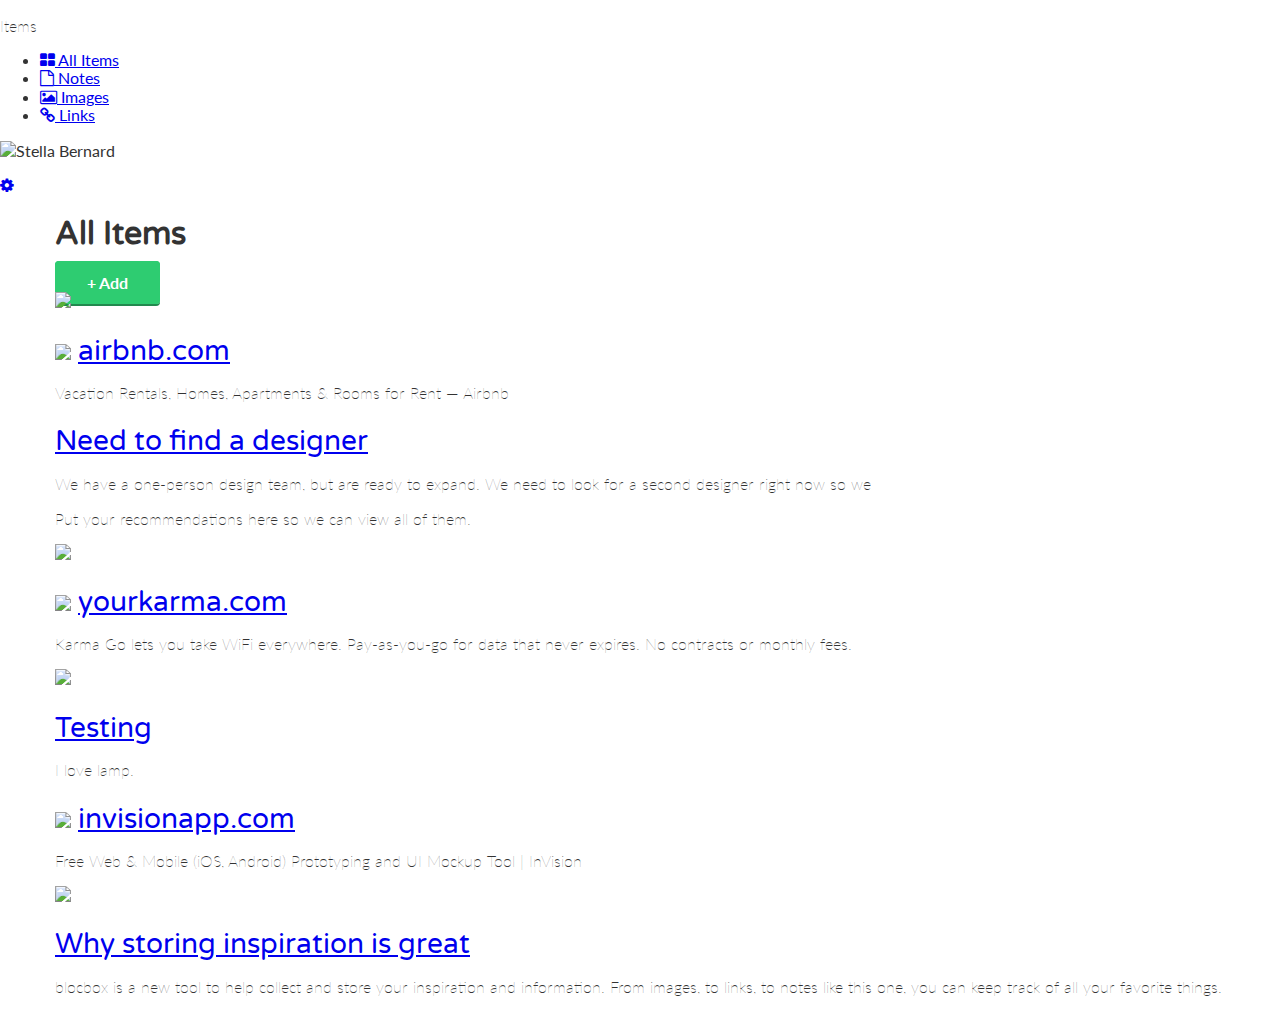
==== dashboard.html @ 7bbc4e4f "Dashboard html completed" ====
<!DOCTYPE html>
<html lang="en-us">
<head>
  <meta http-equiv="X-UA-Compatible" content="IE=Edge">
  <meta name="viewport" content="width=device-width, initial-scale=1">
  <meta charset="utf-8">
  <title>Dashboard | Blocbox</title>

  <!-- Google Fonts -->
  <link href='http://fonts.googleapis.com/css?family=Lato:300,400,700,300italic,400italic,700italic|Varela+Round' rel='stylesheet' type='text/css'>

  <!--CSS-->
  <link rel="stylesheet" href="css/normalize.css">
  <link rel="stylesheet" href="css/style.css">
  <link rel="stylesheet" href="css/font-awesome.css">
  <link rel="stylesheet" href="css/animate.min.css">
  
  <!--imageposts link-->
  <link rel="html" href="html/imageposts.html">

</head>

<body class="dashboard">
  <!--LEFT NAV -->
  <nav id="left-nav" class="left-nav">
    <a href="#" class="site-logo"><imgsrc="images/site-logo.png" /> </a>
    <div class="items">
      <p>Items</p>
      <ul>
        <li><a href="#"><i class="fa fa-th-large"></i> All Items</a></li>
        <li><a href="#"><i class="fa fa-file-o"></i> Notes</a></li>
        <li><a href="#"><i class="fa fa-picture-o"></i> Images</a></li>
        <li><a href="#"><i class="fa fa-link"></i> Links</a></li>
      </ul>
    </div>
      <div class="settings">
        <img src="https://s3.amazonaws.com/uifaces/faces/twitter/adellecharles/128.jpg"
        <p>Stella Bernard</p>
        <a href="#"><i class="fa fa-cog"></i></a>
      </div>
  </nav>
  <main role="main">
    <!-- Benefits -->
    <section class="content">
     <div class="container">
       <div class="header">
         <h1>All Items</h1>
         <a href="#" class="btn">+ Add</a>
       </div>
     </div>
     <div class="container">
       <div class="content-item">
         <div class="item-box">
           <img src="https://images.pexels.com/photos/3540/restaurant-alcohol-bar-drinks.jpg?h=350&auto=compress&cs=tinysrgb">
         </div>
       </div>
       <div class="content-item">
         <div class="item-box">
           <h2><img class="favicon" src="https://www.airbnb.com/favicon.ico"> <a href="#">airbnb.com</a></h2>
           <p>Vacation Rentals, Homes, Apartments &amp; Rooms for Rent &mdash; Airbnb</p>
         </div>
       </div>
       <div class="content-item">
         <div class="item-box">
           <h2><a href="#">Need to find a designer</a></h2>
           <p>We have a one-person design team, but are ready to expand. We need to look for a second designer right now so we</p>
           <p>Put your recommendations here so we can view all of them.</p>
         </div>
       </div>
       <div class="content-item">
         <div class="item-box">
          <img src="http://68.media.tumblr.com/0390d80d6c8cc4a7096033182a4bfe8a/tumblr_ndyvukSjNl1tubinno1_1280.jpg">
         </div>
       </div>
       <div class="content-item">
         <div class="item-box">
           <h2><img class="favicon" src="https://www.yourkarma.com/favicon.ico"> <a href="#">yourkarma.com</a></h2>
           <p>Karma Go lets you take WiFi everywhere. Pay-as-you-go for data that never expires. No contracts or monthly fees.</p>
         </div>
       </div>
       <div class="content-item">
         <div class="item-box">
           <img src="https://s3.amazonaws.com/StartupStockPhotos/20140808_StartupStockPhotos/59.jpg">
         </div>
       </div>
       <div class="content-item">
         <div class="item-box">
           <h2><a href="#">Testing</a></h2>
           <p>I love lamp.</p>
         </div>
       </div>
       <div class="content-item">
         <div class="item-box">
           <h2><img class="favicon" src="https://www.invisionapp.com/favicon.ico"> <a href="#">invisionapp.com</a></h2>
           <p>Free Web &amp; Mobile (iOS, Android) Prototyping and UI Mockup Tool | InVision</p>
         </div>
       </div>
       <div class="content-item">
         <div class="item-box">
           <img src="https://s3.amazonaws.com/StartupStockPhotos/uploads/15.jpg">
         </div>
       </div>
       <div class="content-item">
         <div class="item-box">
           <h2><a href="#">Why storing inspiration is great</a></h2>
           <p>blocbox is a new tool to help collect and store your inspiration and information. From images, to links, to notes like this one, you can keep track of all your favorite things.</p>
         </div>
       </div>
     </div>
    </section>
  </main>
</body>
</html>
---- css/style.css ----
html, body{
  overflow-x: hidden;
}
body {
  font-family: "Lato", Helvetica, Arial, sans-serif;
  color: #333333;
}
h1, h2, h3, h4, h5, h6 {
  font-family: "Varela Round", Helvetica, Arial, sans-serif;
}
h2 {
  font-size: 28px;
  font-weight: normal;
  margin-bottom: 5px;
}
p {
  font-size: 16px;
  line-height: 19px;
  font-weight: 100;
}

/* GRID */
.container {
  margin-right: auto;
  margin-left: auto;
  padding-left: 15px;
  padding-right: 15px;
  position: relative;
}
.container:before,
.container:after {
  content: " ";
  display: table;
}
.container:after {
  clear: both;
}
.one-half, .one-third, .one-fourth {
  width: 96%;
  float: left;
  position: relative;
  min-height: 1px;
  margin: 0 2% 20px;
}


/* HEADER */
header {
  color: #FFFFFF;
  background: #34495E;
  background-image: linear-gradient(206deg, #5F81A3 0%, #34495E 94%);
}
header nav {
  padding:1em 0;
}
header nav ul {
  display:inline;
  text-align: right;
  float:right;
  margin:0;
}
header nav ul > li {
  list-style-type: none;
  display: inline-block;
  margin:0 15px;
}
header nav ul > li.btn-outline {
  padding:10px 15px;
  border:2px solid #FFFFFF;
  border-radius: 4px;
}
header nav ul > li.btn-outline:hover {
  background:#FFFFFF;
}
header nav ul > li > a {
  color: #FFFFFF;
  text-decoration: none;
}
header nav ul > li.btn-outline:hover > a {
  color: #34495E;
}
header .hero {
  text-align: center;
  display: block;
  position: relative;
}
header .hero h1 {
  font-size:48px;
  font-weight: normal;
  margin:95px 0 0;
}
header .hero p {
  font-size: 22px;
  line-height: 26px;
  font-weight: 100;
  margin: 10px 0 40px;
}
header .hero img {
  display: block;
  margin: 3em auto 0;
  width: 50%;
}
/* BUTTONS */
.btn {
  border-radius: 4px;
  color:#FFFFFF;
  font-weight: 700;
  text-decoration: none;
  padding:10px 30px;
  background: #2ECC71;
  border: 2px solid #2ECC71;
  box-shadow: 0px 2px 0px 0px #22894E;
}

/* BENEFITS */
.benefits {
  text-align: center;
  display: block;
  position: relative;
}
.benefits ul{
  margin: 0 auto;
  padding:4em 0;
}
.benefits ul li {
  list-style-type: none;
  display: inline-block;
}
.benefits i {
  color:#3498DB;
  font-size:60px;
  margin:0;
  vertical-align: middle;
}
.benefits h2 {
  color:#3498Db;
}

/*PRICING*/
.pricing {
  background: #34495E url("../images/background.png") top center no-repeat;
  background: url ("../images/background.png") top center no-repeat, linear-gradient(206deg, #5F81A3 0%, #34495E 94%);
  background-size: cover;
  text-align: center;
  padding:4em 0;
}
.pricing h2, .pricing p {
  color:#FFFFFF;
}
.pricing ul {
  margin:0 auto;
  padding:2em 0;
}
.pricing ul li {
  list-style-type: none;
}
.box {
  padding:0 15px 15px;
  background: #FFFFFF;
  box-shadow: 0px 2px 4px 0px rgba(0, 0, 0, 0.20);
  min-height: 439px;
  position: relative;
  margin-top: 25px;
}
.box.middle {
  min-height: 485px;
  margin-top:0px;
}
.box h3 {
  font-family: "Lato", Helvetica, arial, sans-serif;
  font-weight: 600;
  text-transform: uppercase;
  background: #E2E2E2;
  box-shadow: 0px 1px 2px 0px rgba(0, 0, 0, 0.40);
  left: 0;
  right:0;
  top:0;
  text-align: center;
  margin: 0 -15px 40px;
  padding: 10px 0;
}

.box h4 {
  font-size:50px;
  font-weight: normal;
  margin:40px 0 10px;
  color:#3498DB;
}
.box h4 span {
  font-size:32px;
  vertical-align: top;
}
.box h4 span.month {
  font-family: "Lato", Helvetica, Arial, sans-serif;
  font-weight: 100;
  color:#888888;
  font-size:20px;
  vertical-align: middle;
}
.box ul li {
  font-size:18px;
  margin-bottom:20px;
  font-weight: 100;
}
.box .btn {
   position:absolute;
   bottom:20px;
   left:20px;
   right:20px;
 }
 .small {
   font-size: 12px;
   color: #FEFEFE;
   line-height: 15px;
   font-style:italic;
 }

 /* TESTIMONIALS */
  .testimonials {
    padding:4em 0;
    text-align: center;
  }
  .testimonials h2 {
    color:#3498DB;
  }
  .testimonials ul li {
    list-style-type: none;
  }
  .testimonials blockquote {
    color:#FFFFFF;
    text-align: left;
    font-style: italic;
    background:#34495E;
    position: relative;
    padding:30px;
    width:auto;
    margin:0;
  }
  .testimonials blockquote:after {
    top: 100%;
    left: 13%;
    border: solid transparent;
    content: " ";
    height: 0;
    width: 0;
    position: absolute;
    pointer-events: none;
    border-top-color: #34495E;
    border-width: 10px;
    margin-left: -10px;
  }
  .testimonials img {
  height: 65px;
  width: 65px;
  border-radius:50%;
  float: left;
  display: inline-block;
  margin:20px 10px 0 0;
}
.testimonials p.name {
  float: left;
  display: inline-block;
  text-align: left;
  font-size:13px;
  margin-top: 30px;
}

/*
Consider something like this to replace the style below:
      li .user:nth-child(even){
        top: 20px;
      }
That way you can remove the even class from the elements in index.html
*/

.user.even {
  position: relative;
  top: 20px;
}

/*REINFORCEMENT*/
.reinforcement {
  padding: 4em 0 4em 0;
  text-align: center;
  background: #34495E;
}
.reinforcement h2 {
  color: #FFFFFF;
}
.reinforcement p {
  margin: 10px 0 40px;
  color: #FFFFFF;
}

/*FOOTER*/
footer {
  background-color: #34495E;
  background-image: linear-gradient(to top, #3498DB 0%, #3498DB 50%, #34495E 50%, #34495E 100%);
  color: #FFFFFF;
  height: 200px;
  position:relative;
  overflow: hidden;
  z-index: 0;
}

footer p, footer nav ul {
   font-size:12px;
   font-weight:100;
   text-align: center;
   margin: 10px auto 0;
   padding: 0 5px 0;
 }
footer nav ul li {
   list-style-type: none;
   display: inline;
}
footer nav ul li a {
   color:#FFFFFF;
   text-decoration: none;
}
footer .right-footer-block{
   background-color: transparent;
}
footer .logo{
   padding: 1em;
   margin: 0 auto;
   display: block;

}

/* Mobile first */
@media (min-width: 320px){
   .container {
     width: 290px;
   }
   .one-half {
     width: 85%;
   }
   .one-third {
     width:95%;
   }
   .one-fourth {
     width: 95%;
   }
}

@media (min-width: 425px) {
  .container {
    width: 350px;
  }
}

@media (min-width: 768px) {
  .container {
    width: 750px;
  }
  .one-half {
    width: 46%;
  }
  .one-third {
    width: 29.3333%;
  }
  .one-fourth {
    width: 21%;
  }
  footer {
    background-color: #3498DB;
    background-image: linear-gradient(to left, #3498DB 0%, #3498DB 33.33337%, #34495E 33.33337%, #34495E 100%);
    height: 100px;
  }
  footer p, footer nav ul{
     padding: 2em 0;
     text-align: left;
   }
   footer .right-footer-block {
     background-color: #3498DB;
   }
   footer .logo{
     padding: 1.5em 0 2em 1.5em;
   }
}

@media (min-width: 992px) {
  .container {
    width: 970px;
  }
  .one-half {
    width: 46%;
  }
  .one-third {
    width:29.33333%;
  }
  .one-fourth {
    width: 21%;
  }
  footer p, footer nav ul{
     font-size: 14px;
   }
}
@media (min-width: 1200px) {
  .container {
    width: 1170px;
  }
}
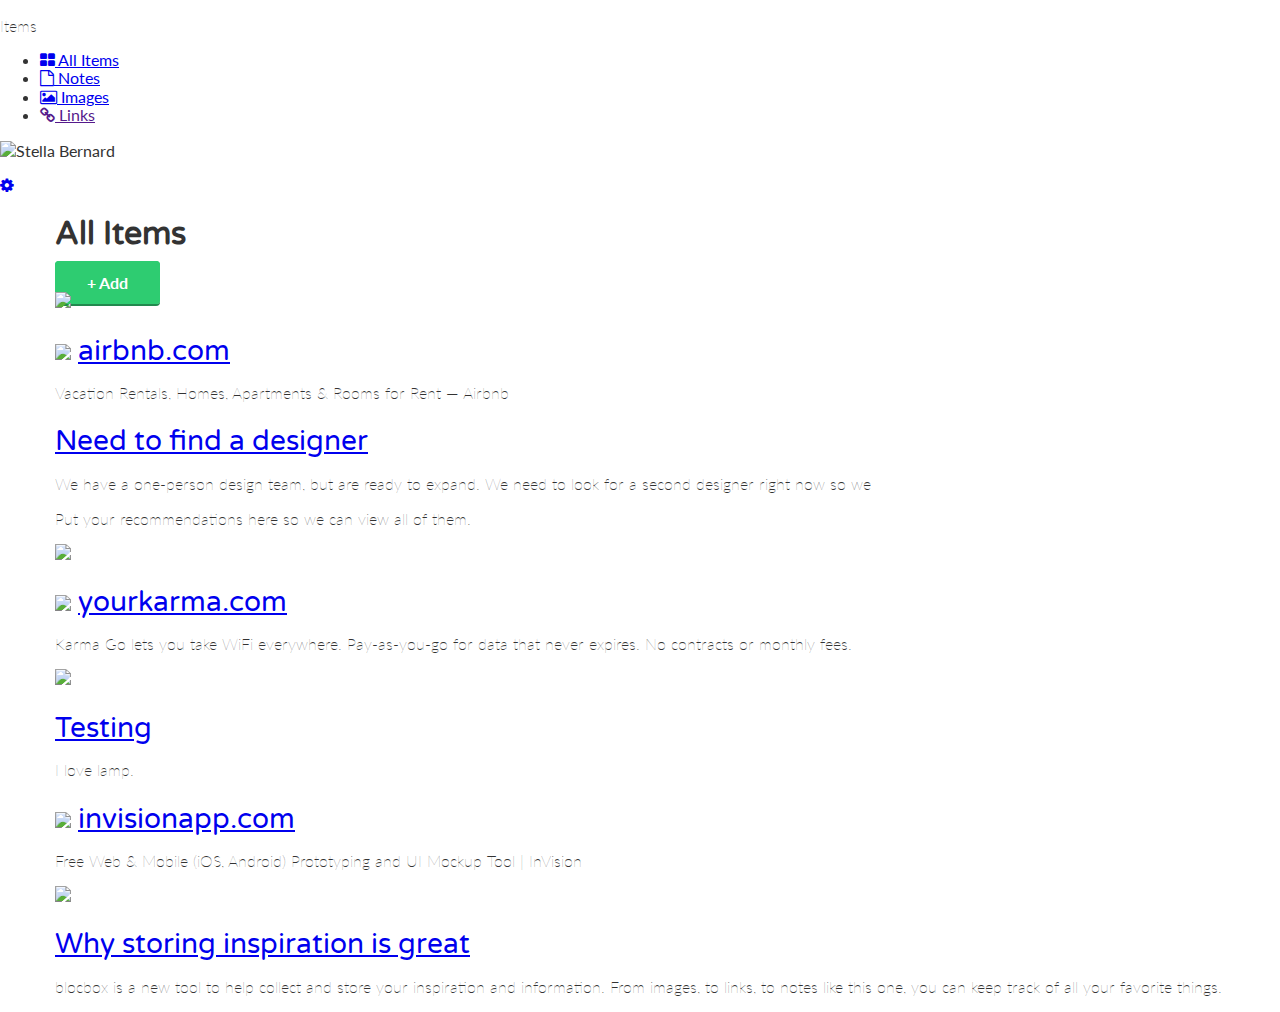
==== commit 488a6a18: "Fixed link to imageposts" ====
--- a/dashboard.html
+++ b/dashboard.html
@@ -14,10 +14,6 @@
   <link rel="stylesheet" href="css/style.css">
   <link rel="stylesheet" href="css/font-awesome.css">
   <link rel="stylesheet" href="css/animate.min.css">
-  
-  <!--imageposts link-->
-  <link rel="html" href="html/imageposts.html">
-
 </head>
 
 <body class="dashboard">
@@ -29,8 +25,8 @@
       <ul>
         <li><a href="#"><i class="fa fa-th-large"></i> All Items</a></li>
         <li><a href="#"><i class="fa fa-file-o"></i> Notes</a></li>
-        <li><a href="#"><i class="fa fa-picture-o"></i> Images</a></li>
-        <li><a href="#"><i class="fa fa-link"></i> Links</a></li>
+        <li><a href="html/imageposts.html"><i class="fa fa-picture-o"></i> Images</a></li>
+        <li><a href=""><i class="fa fa-link"></i> Links</a></li>
       </ul>
     </div>
       <div class="settings">
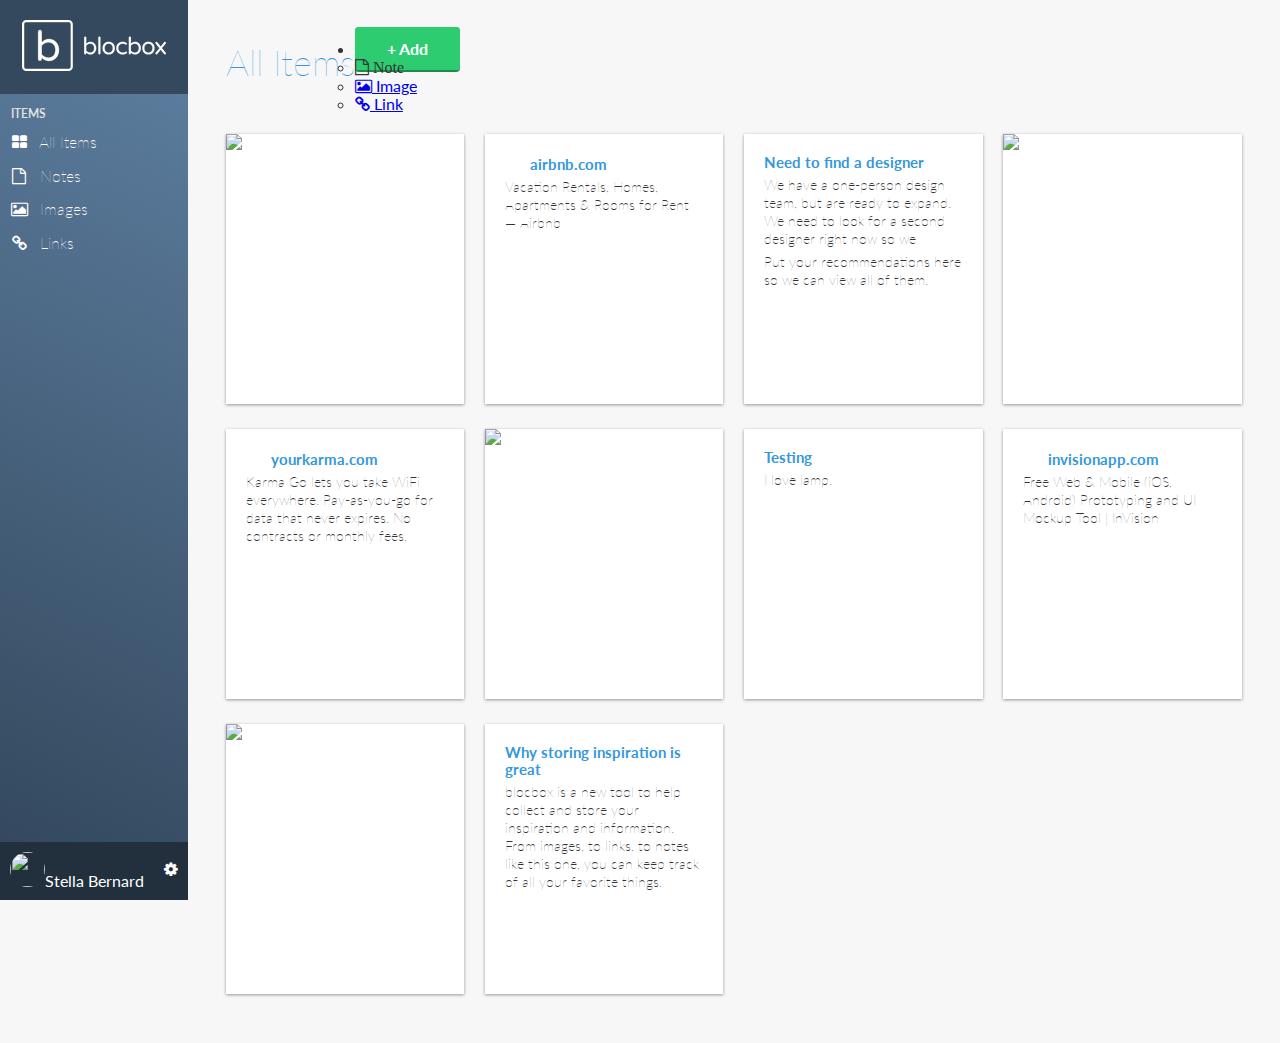
==== commit 2add11ab: "Checkpoint 34 completed and fixed logo code for dashboard since it wasn't showing" ====
--- a/dashboard.html
+++ b/dashboard.html
@@ -14,18 +14,21 @@
   <link rel="stylesheet" href="css/style.css">
   <link rel="stylesheet" href="css/font-awesome.css">
   <link rel="stylesheet" href="css/animate.min.css">
+  <link rel="stylesheet" href="css/dropit.css">
 </head>
 
 <body class="dashboard">
+  <!--RESPONSIVE NAV -->
+  <a class="hamburger" id="menu" href="#">&#9776;</a>
   <!--LEFT NAV -->
   <nav id="left-nav" class="left-nav">
-    <a href="#" class="site-logo"><imgsrc="images/site-logo.png" /> </a>
+    <a href="#" class="site-logo"><img src="images/site-logo.png" /></a>
     <div class="items">
       <p>Items</p>
       <ul>
-        <li><a href="#"><i class="fa fa-th-large"></i> All Items</a></li>
+        <li><a href="dashboard.html"><i class="fa fa-th-large"></i> All Items</a></li>
         <li><a href="#"><i class="fa fa-file-o"></i> Notes</a></li>
-        <li><a href="html/imageposts.html"><i class="fa fa-picture-o"></i> Images</a></li>
+        <li><a href="imageposts.html"><i class="fa fa-picture-o"></i> Images</a></li>
         <li><a href=""><i class="fa fa-link"></i> Links</a></li>
       </ul>
     </div>
@@ -41,7 +44,16 @@
      <div class="container">
        <div class="header">
          <h1>All Items</h1>
-         <a href="#" class="btn">+ Add</a>
+         <ul class="menu">
+           <li>
+             <a href="#" class="btn">+ Add</a>
+             <ul>
+               <li><a <href="#"><o class="fa fa-file-o"></i> Note</a></li>
+                  <li><a href="#"><i class="fa fa-picture-o"></i> Image</a></li>
+                  <li><a href="#"><i class="fa fa-link"></i> Link</a></li>
+             </ul>
+           </li>
+         </ul>
        </div>
      </div>
      <div class="container">
@@ -105,5 +117,13 @@
      </div>
     </section>
   </main>
+  <script src="js/jquery-2.1.3.min.js"></script>
+  <script src="js/dropit.js"></script>
+  <script type="text/javascript">
+  $(".menu").dropit();
+  $( "#menu" ).click(function() {
+      $("#left-nav").toggleClass("open", 200);
+  });
+  </script>
 </body>
 </html>
--- a/css/style.css
+++ b/css/style.css
@@ -328,13 +328,206 @@
 
 }
 
-/* Mobile first */
+/* DASHBOARD*/
+.dashboard {
+  background: #F7F7F7;
+}
+.left-nav {
+  height: 100%;
+  width: 280px;
+  position: absolute;
+  display: block;
+  -webkit-transition: all 0.3s ease-in-out;
+   -moz-transition: all 0.3s ease-in-out;
+   -o-transition: all 0.3s ease-in-out;
+   transition: all 0.3s ease-in-out;
+   transform: translate(-280px,0);
+     -webkit-transform: translate(-280px,0); /** Chrome & Safari **/
+     -o-transform: translate(-280px,0); /** Opera **/
+     -moz-transform: translate(-280px,0); /** Firefox **/
+}
+.left-nav.open {
+   display:block;
+   width:280px;
+   background: #34495E;
+   background-image: linear-gradient(206deg, #5F81A3 0%, #34495E 94%);
+   -webkit-transition: all 0.3s ease-in-out;
+   -moz-transition: all 0.3s ease-in-out;
+   -o-transition: all 0.3s ease-in-out;
+   transition: all 0.3s ease-in-out;
+   transform: translate(0,0);
+     -webkit-transform: translate(0,0); /** Chrome & Safari **/
+     -o-transform: translate(0,0); /** Opera **/
+     -moz-transform: translate(0,0); /** Firefox **/
+     z-index: 100;
+ }
+ .hamburger {
+   position:absolute;
+   z-index: 1000;
+   background:#34495E;
+   color:#FFF;
+   text-decoration: none;
+   font-size: 22px;
+   padding: 10px 15px;
+   border-radius: 4px;
+   left: 5px;
+   top: 15px;
+ }
+.left-nav .site-logo {
+  padding: 20px 0;
+  background: #34495E;
+  display: block;
+  text-align: center;
+}
+.left-nav .items {
+  padding: 0 6%;
+}
+.left-nav .items p {
+  font-weight: 600;
+  text-transform: uppercase;
+  font-size: 12px;
+  color: #E2E2E2;
+  line-height: 15px;
+}
+.left-nav .items ul {
+  margin: 0 0 40px;
+  padding: 0;
+}
+.left-nav .items ul li {
+  list-style-type: none;
+  margin-bottom: 15px;
+}
+.left-nav .items ul li a {
+  color: #FFF;
+  text-decoration: none;
+  font-weight: 100;
+}
+.left-nav .items ul li a i {
+  width: 16px;
+  text-align: center;
+  margin-right: 8px;
+}
+
+/* LEFT NAVBAR SETTINGS */
+ .left-nav .settings {
+   position:absolute;
+   background:#22303E;
+   width:100%;
+   bottom:0;
+   left:0;
+   right:0;
+   padding:10px 0;
+ }
+ .left-nav .settings img {
+   height:35px;
+   width:35px;
+   border-radius: 50%;
+   margin-left:10px;
+   display: inline-block;
+ }
+ .left-nav .settings p {
+   display: inline-block;
+   vertical-align: top;
+   padding-top: 8px;
+   font-weight: 400;
+   margin:0 0 0 10px;
+ }
+ .left-nav .settings a {
+   color:#FFFFFF;
+   text-decoration: none;
+   text-align: right;
+   float: right;
+   margin-right:10px;
+   margin-top:8px;
+ }
+ .left-nav .items ul li a:active {
+   background-color: #2ECC71;
+ }
+
+ /* CONTENT */
+ .content {
+   padding:6em 1% 1.5em;
+   float:right;
+   width: 98%;
+   position: relative;
+ }
+ .content .header {
+   margin:0 1% 20px;
+ }
+ .content .header h1 {
+   font-family: "Lato", Helvetica, Arial, sans-serif;
+   font-weight: 100;
+   margin: 0 0 30px;
+   font-size: 36px;
+   color: #3498DB;
+   line-height: 44px;
+   float: left;
+   display:inline-block;
+ }
+ .content .header > a {
+   float:right;
+ }
+ .content-item {
+   width: 96%;
+   margin: 0 2% 25px;
+   float: left;
+   display: block;
+ }
+ .item-box {
+   display: block;
+   height: 230px;
+   background: #FFFFFF;
+   box-shadow: 0px 1px 3px 0px rgba(0,0,0,0.40);
+   position: relative;
+   overflow: hidden;
+   padding: 20px;
+ }
+ .item-box > img {
+   position: absolute;
+   height: 100%;
+   width:auto;
+   top: 0;
+   left: 0;
+   right: 0;
+ }
+ .item-box h2 {
+   font-family: "Lato", Helvetica, Arial, sans-serif;
+   font-weight: 700;
+   font-size: 15px;
+   line-height: 17px;
+   margin: 0;
+ }
+ .item-box h2 a {
+   color: #3498DB;
+   text-decoration: none;
+ }
+ .item-box h2 img {
+   width: 16px;
+   height: 16px;
+   position: relative;
+   top: 2px;
+   margin-right: 5px;
+ }
+ .item-box p {
+   font-size: 14px;
+   color: #333333;
+   line-height: 18px;
+   margin: 5px 0 0;
+ }
+
+/* IMAGE POSTS */
+
+
+
+/* MEDIA QUERIES*/
+/*MEDIA-MOBILE DEVICE*/
 @media (min-width: 320px){
    .container {
      width: 290px;
    }
    .one-half {
      width: 85%;
+     text-align: center;
    }
    .one-third {
      width:95%;
@@ -342,14 +535,36 @@
    .one-fourth {
      width: 95%;
    }
-}
-
+   header nav ul {
+    float: inherit;
+    padding: 0;
+    margin-left: 25%;
+   }
+  .user.even {
+    top: 0;
+  }
+}
+
+/*MEDIA-LARGER MOBILE DEVICE*/
 @media (min-width: 425px) {
   .container {
     width: 350px;
   }
-}
-
+  /*DASHBOARD*/
+  .content {
+    padding:1.5em 1%;
+    float:right;
+    width:90%;
+    position: relative;
+  }
+  .content-item {
+    width:46%;
+    margin:0 2% 25px;
+    float:left;
+    display:block;
+  }
+}
+/*MEDIA-TABLE*/
 @media (min-width: 768px) {
   .container {
     width: 750px;
@@ -378,8 +593,22 @@
    footer .logo{
      padding: 1.5em 0 2em 1.5em;
    }
-}
-
+   /*DASHBOARD*/
+   .content {
+     padding:1.5em 5%;
+     float:right;
+     width:90%;
+     position: relative;
+   }
+   .content > .container {
+     width:700px;
+   }
+   .content-item {
+     width:31.33333%;
+     margin:0 1% 25px;
+   }
+}
+/*MEDIA - LAPTOPS*/
 @media (min-width: 992px) {
   .container {
     width: 970px;
@@ -396,6 +625,45 @@
   footer p, footer nav ul{
      font-size: 14px;
    }
+   /*DASHBOARD*/
+   .content {
+     padding:1.5em 1%;
+     float:right;
+     width:83.33333333%;
+     position: relative;
+   }
+   .content > .container {
+     width:auto;
+   }
+   .content-item {
+     width:23%;
+     margin:0 1% 25px;
+   }
+   .left-nav {
+     height: 100vh;
+     width:14.66666667%;
+     color:#FFFFFF;
+     background: #34495E;
+     background-image: linear-gradient(206deg, #5F81A3 0%, #34495E 94%);
+     float:left;
+     position: fixed;
+     display:block;
+     transform: translate(0,0);
+     -webkit-transform: translate(0,0); /** Chrome & Safari **/
+     -o-transform: translate(0,0); /** Opera **/
+     -moz-transform: translate(0,0); /** Firefox **/
+   }
+   .left-nav.open {
+     width:14.66666667%;
+     transform: translate(0,0);
+     -webkit-transform: translate(0,0); /** Chrome & Safari **/
+     -o-transform: translate(0,0); /** Opera **/
+     -moz-transform: translate(0,0); /** Firefox **/
+   }
+   .hamburger {
+     display:none;
+   }
+/*MEDIA-DESKTOPS*/
 }
 @media (min-width: 1200px) {
   .container {
--- a/css/dropit.css
+++ b/css/dropit.css
@@ -0,0 +1,60 @@
+/*
+ * Dropit v1.1.0
+ * http://dev7studios.com/dropit
+ *
+ * Copyright 2012, Dev7studios
+ * Free to use and abuse under the MIT license.
+ * http://www.opensource.org/licenses/mit-license.php
+ */
+
+/* These styles assume you are using ul and li */
+.dropit {
+    list-style: none;
+	padding: 0;
+	margin: 15px 0 0;
+  float: right;
+  display: inline-block;
+}
+.dropit .dropit-trigger { position: relative; }
+.dropit .dropit-submenu {
+    position: absolute;
+    top: 100%;
+    right: 0; /* dropdown left or right */
+    z-index: 1000;
+    display: none;
+    min-width: 100px;
+    list-style: none;
+	padding: 20px;
+	margin: 20px 0 0;
+}
+.dropit .dropit-open .dropit-submenu {
+  display: block;
+  background: #FFF;
+  box-shadow: 0px 2px 4px 0px rgba(0), 0, 0, 0.3);
+  border-radius: 4px;
+}
+.dropit .dropit-open .dropit-submenu:after {
+  content: " ";
+  position: absolute;
+  border-style: solid;
+  border-width: 0px 8px 8px;
+  border-color: #FFF transparent;
+  display: block;
+  width: 0;
+  z-index: 1;
+  top: -8px;
+  right: 10px;
+}
+.dropit .dropit-open .dropit-submenu li {
+  display: block;
+  margin-bottom: 20px;
+}
+.dropit .dropit-open .dropit-submenu li:last-child {
+  margin-bottom: 0px;
+}
+.dropit .dropit-open .dropit-submenu li a {
+  color: #34495E;
+  text-decoration: none;
+  font-family: "Lato", Helvetica, Arial, sans-serif;
+  font-weight:100;
+}
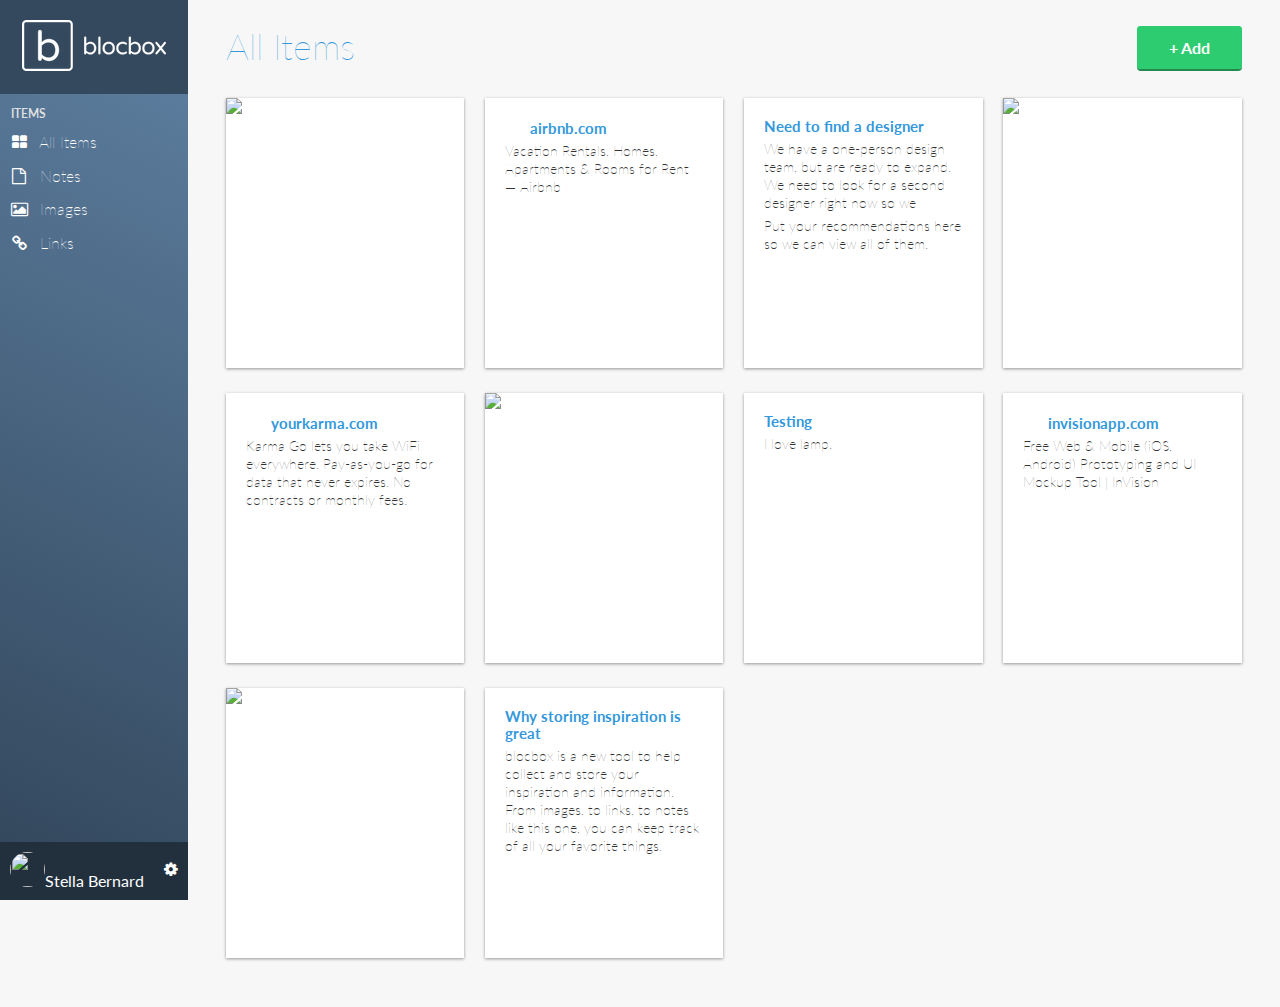
==== commit 7a1fcce1: "updated JS version code in dashboard html" ====
--- a/dashboard.html
+++ b/dashboard.html
@@ -48,9 +48,9 @@
            <li>
              <a href="#" class="btn">+ Add</a>
              <ul>
-               <li><a <href="#"><o class="fa fa-file-o"></i> Note</a></li>
-                  <li><a href="#"><i class="fa fa-picture-o"></i> Image</a></li>
-                  <li><a href="#"><i class="fa fa-link"></i> Link</a></li>
+               <li><a <href="#"><i class="fa fa-file-o"></i> Note</a></li>
+               <li><a href="#"><i class="fa fa-picture-o"></i> Image</a></li>
+               <li><a href="#"><i class="fa fa-link"></i> Link</a></li>
              </ul>
            </li>
          </ul>
@@ -117,7 +117,7 @@
      </div>
     </section>
   </main>
-  <script src="js/jquery-2.1.3.min.js"></script>
+  <script src="js/jquery-3.2.1.min.js"></script>
   <script src="js/dropit.js"></script>
   <script type="text/javascript">
   $(".menu").dropit();
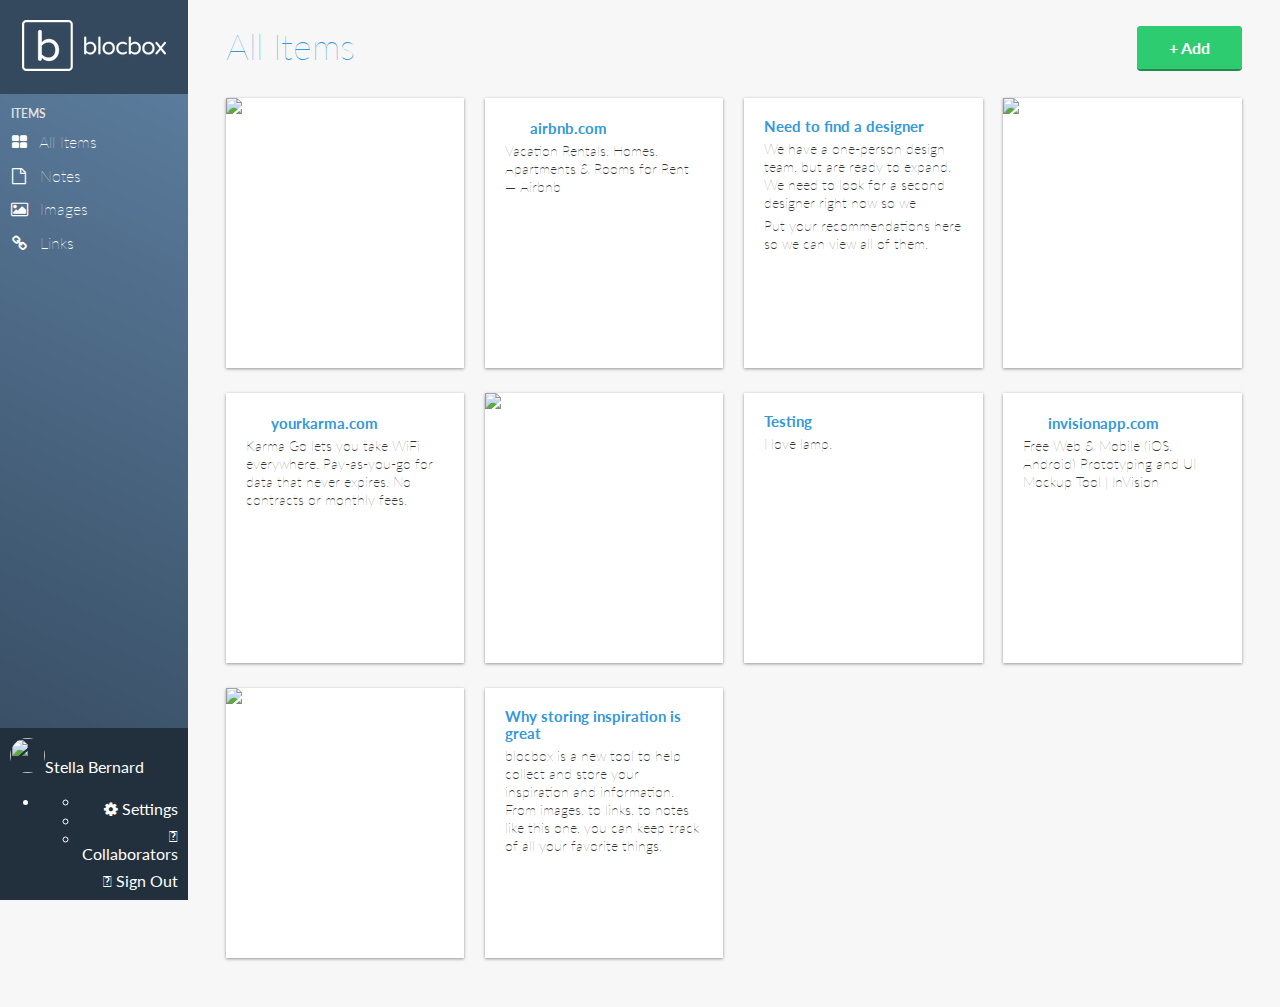
==== commit c0dff288: "added new class of settingsmenu and created list for the menu" ====
--- a/dashboard.html
+++ b/dashboard.html
@@ -35,7 +35,15 @@
       <div class="settings">
         <img src="https://s3.amazonaws.com/uifaces/faces/twitter/adellecharles/128.jpg"
         <p>Stella Bernard</p>
-        <a href="#"><i class="fa fa-cog"></i></a>
+        <ul class="settingsmenu">
+          <li>
+            <ul>
+              <li><a href="#"><i class="fa fa-cog"></i> Settings</a></li>
+              <li><a href="#"><i class="fa-group"></i> Collaborators</a></li>
+              <li><a href="#"><i class="fa-sign-out"></i> Sign Out</a></li>
+            </ul>
+          </li>
+        </ul>
       </div>
   </nav>
   <main role="main">
@@ -48,7 +56,7 @@
            <li>
              <a href="#" class="btn">+ Add</a>
              <ul>
-               <li><a <href="#"><i class="fa fa-file-o"></i> Note</a></li>
+               <li><a href="#"><i class="fa fa-file-o"></i> Note</a></li>
                <li><a href="#"><i class="fa fa-picture-o"></i> Image</a></li>
                <li><a href="#"><i class="fa fa-link"></i> Link</a></li>
              </ul>
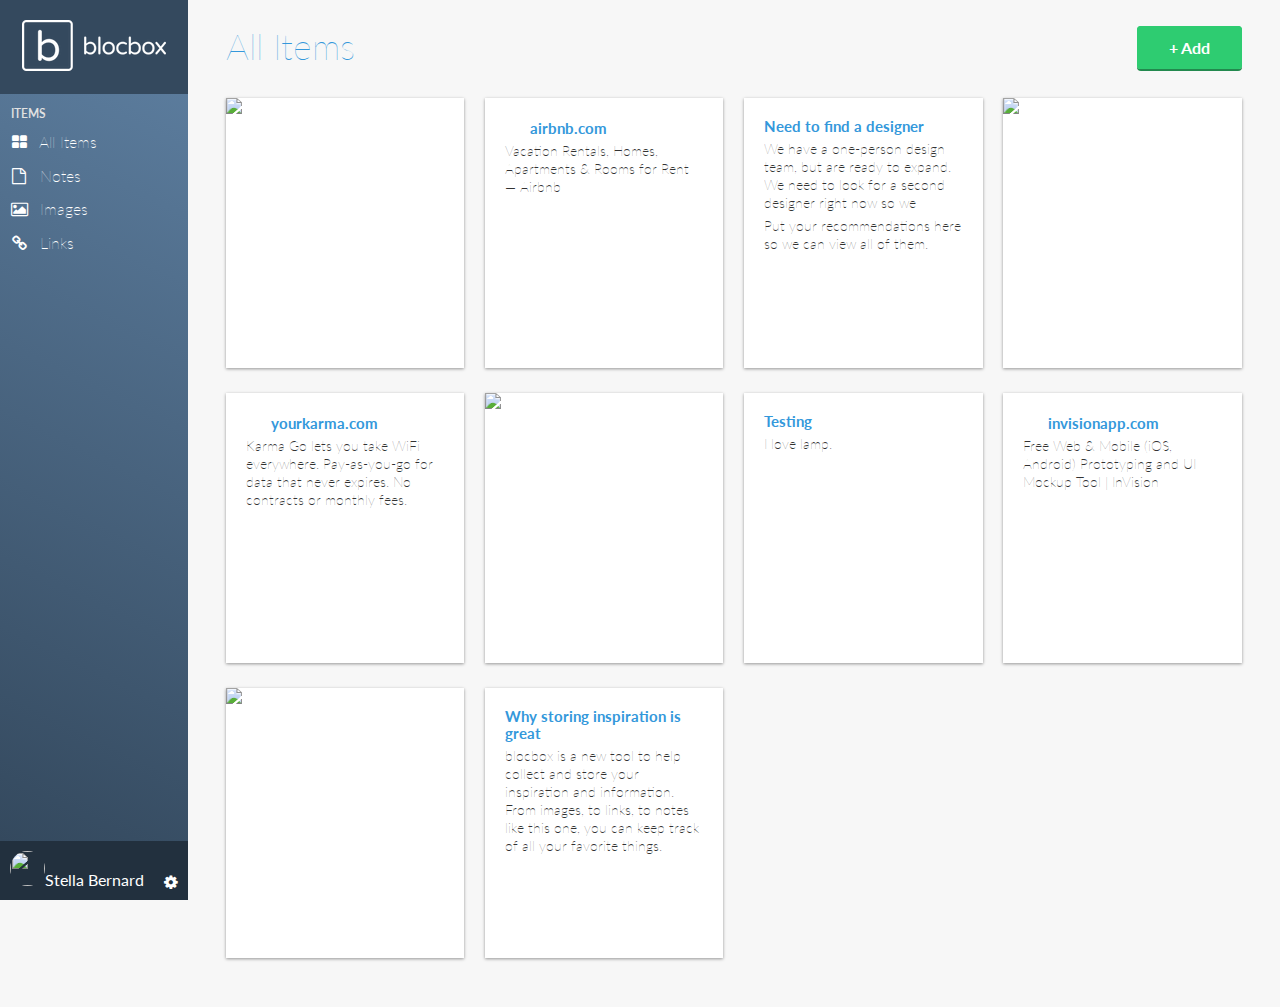
==== commit 1e9a8438: "added link to new class for settings and changed class to menu" ====
--- a/dashboard.html
+++ b/dashboard.html
@@ -35,8 +35,9 @@
       <div class="settings">
         <img src="https://s3.amazonaws.com/uifaces/faces/twitter/adellecharles/128.jpg"
         <p>Stella Bernard</p>
-        <ul class="settingsmenu">
+        <ul class="menu">
           <li>
+            <a href="#" class="fa fa-cog"></a>
             <ul>
               <li><a href="#"><i class="fa fa-cog"></i> Settings</a></li>
               <li><a href="#"><i class="fa-group"></i> Collaborators</a></li>
